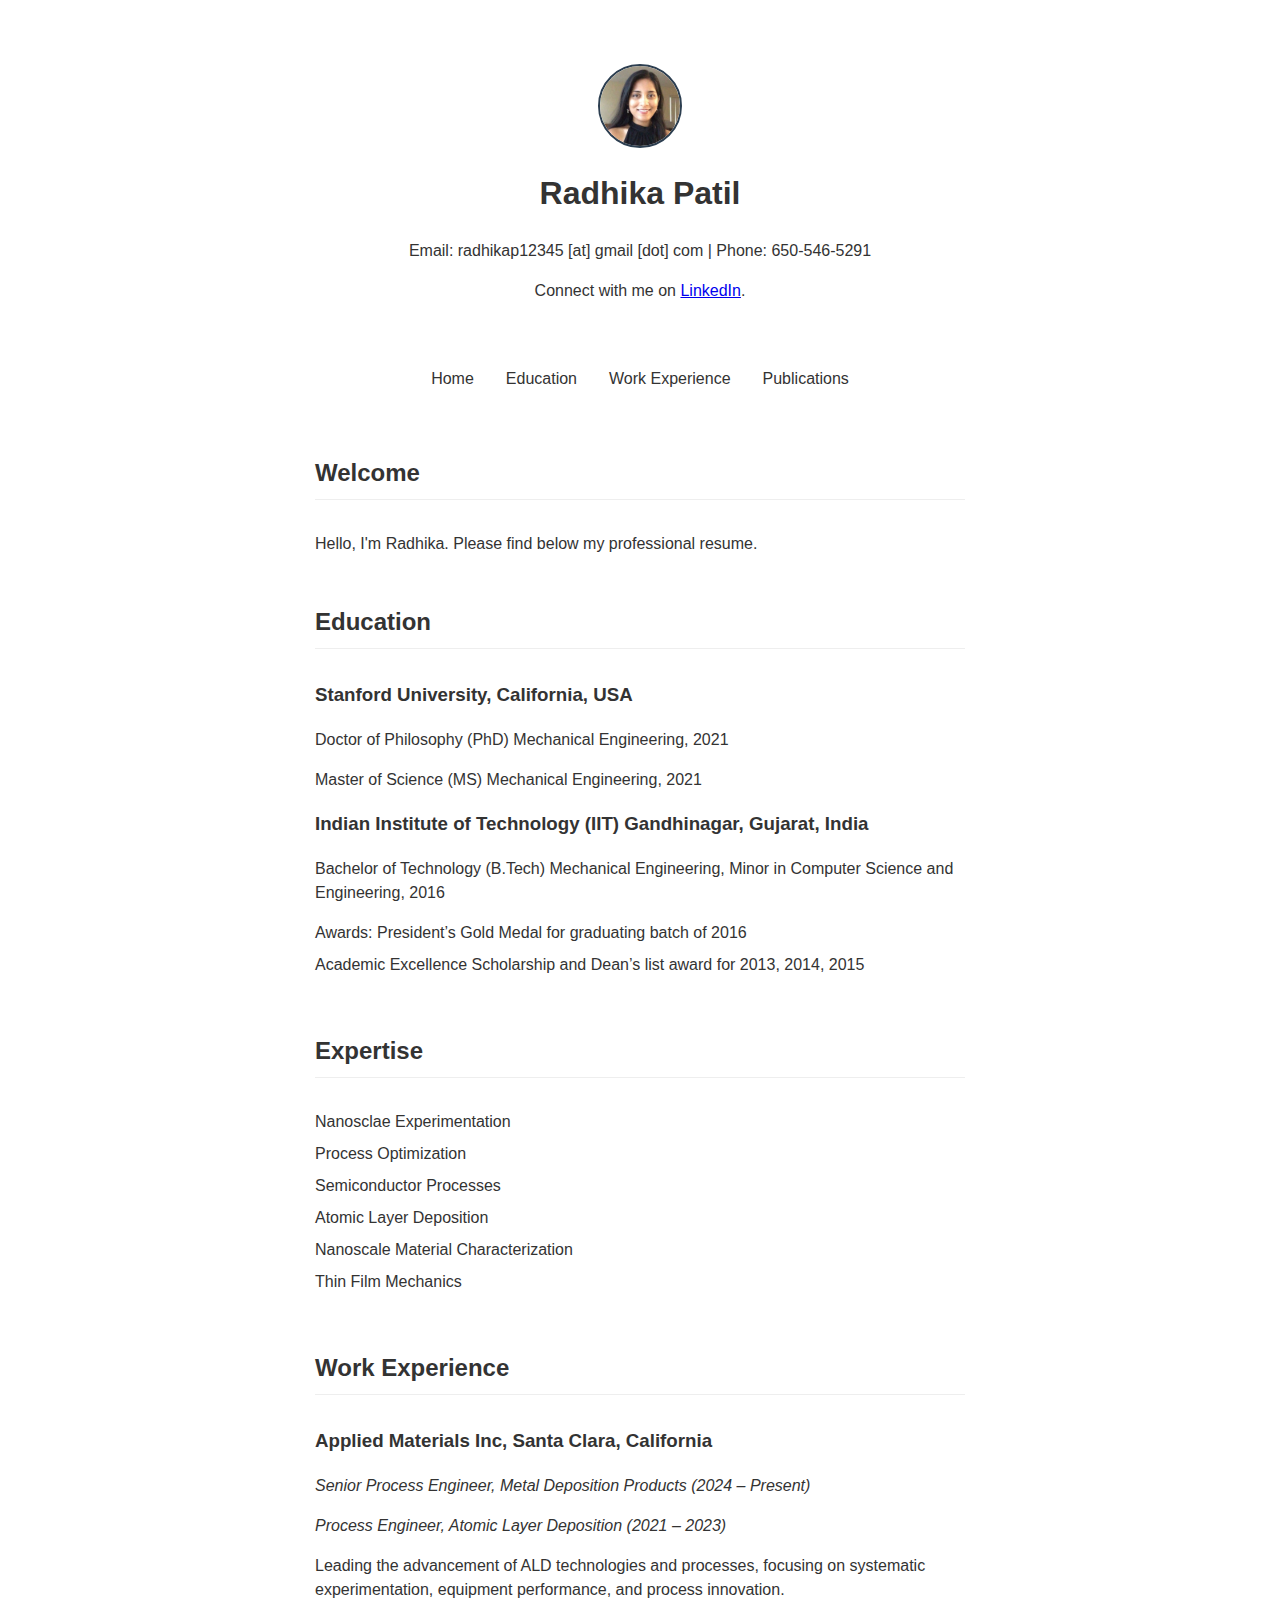
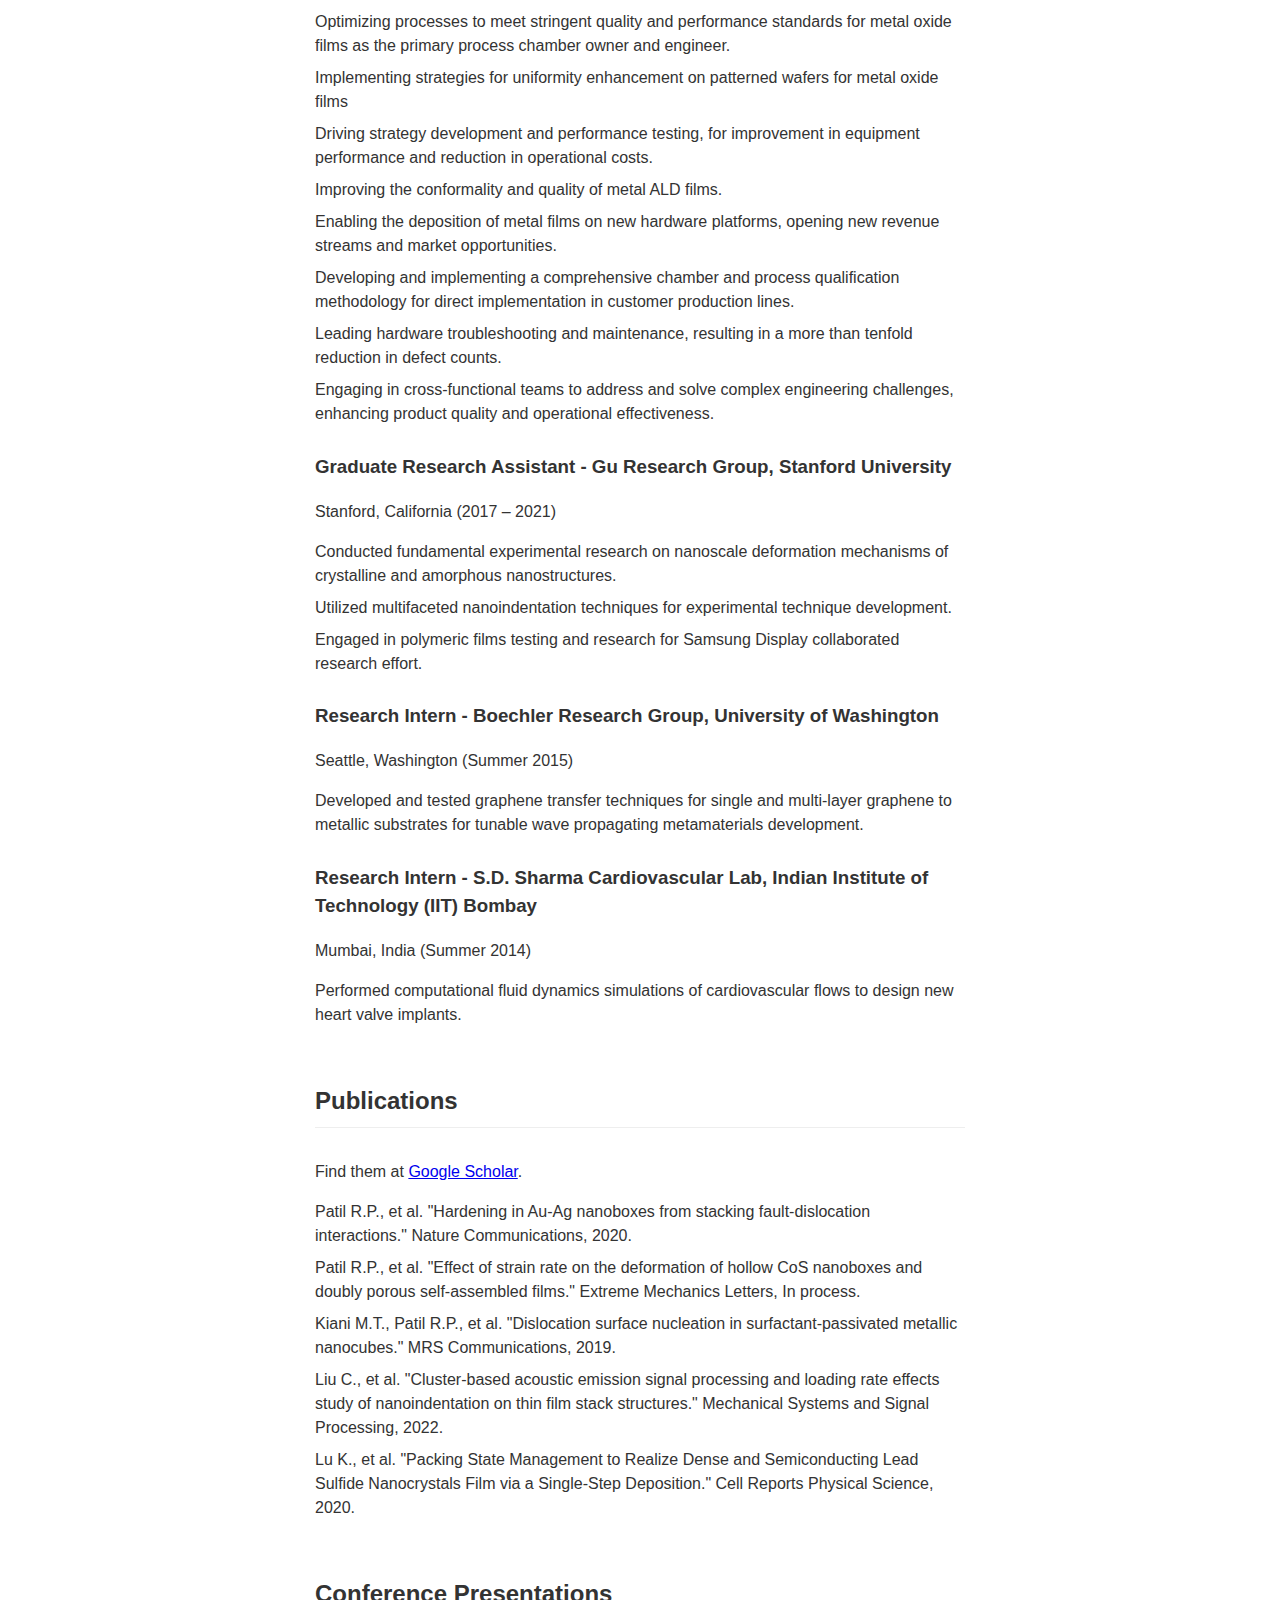
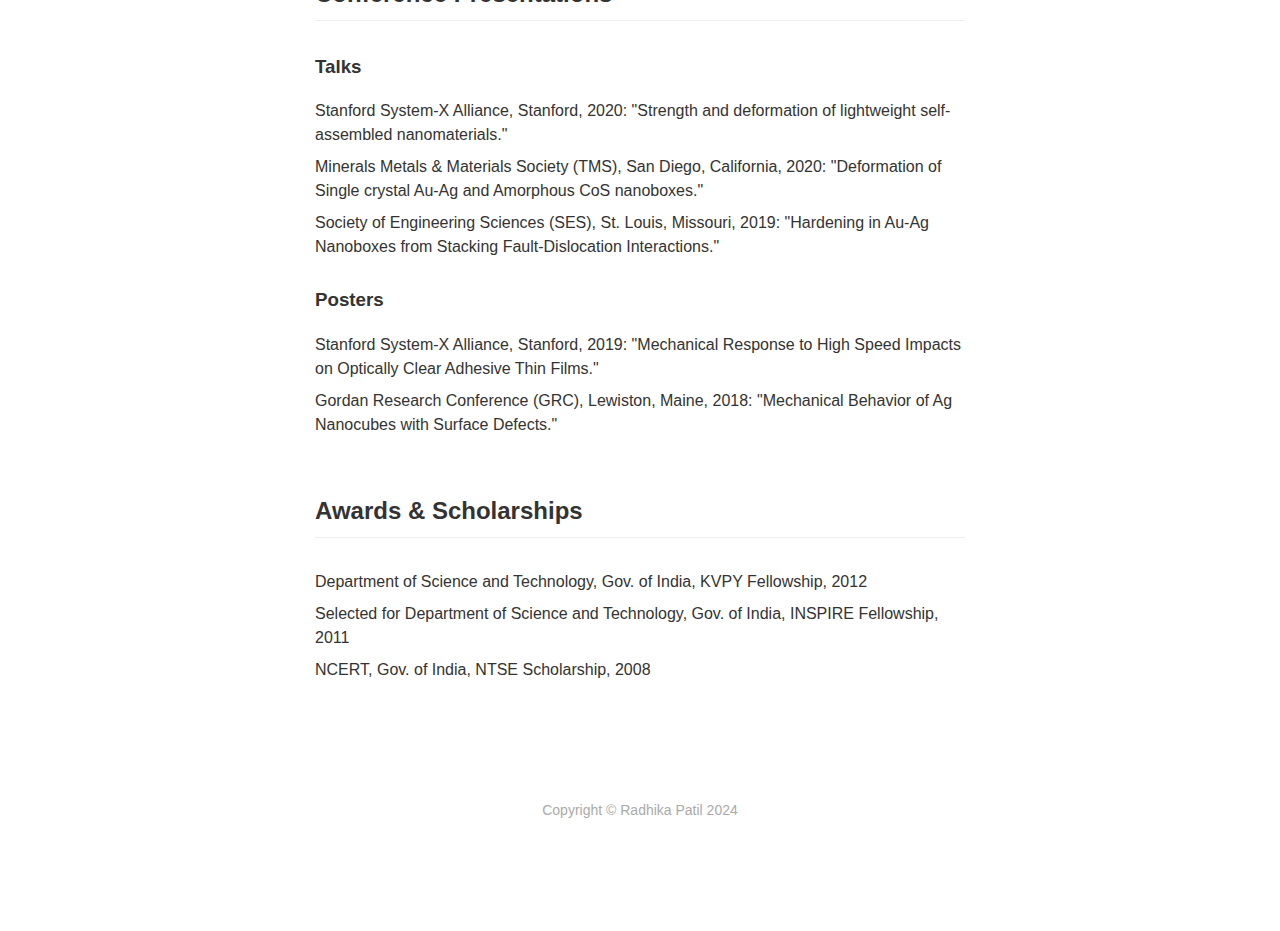
==== index.html @ a6abef46 "Add google scholar link in publications section" ====
<!DOCTYPE html>
<html lang="en">

<head>
    <meta charset="UTF-8">
    <meta name="viewport" content="width=device-width, initial-scale=1.0">
    <title>Radhika Patil</title>
    <link rel="stylesheet" href="style5.css">
</head>

<body>
    <header>
        <img src="profile2.jpeg" alt="Radhika Patil" class="profile-pic">
        <h1>Radhika Patil</h1>
        <p>Email: radhikap12345 [at] gmail [dot] com | Phone: 650-546-5291</p>
        <!-- LinkedIn Link -->
        <p>Connect with me on <a href="https://www.linkedin.com/in/radhikap12345/" target="_blank">LinkedIn</a>.</p>

    </header>

    <nav>
        <ul>
            <li><a href="#home">Home</a></li>
            <li><a href="#education">Education</a></li>
            <li><a href="#work">Work Experience</a></li>
            <li><a href="#publications">Publications</a></li>
        </ul>
    </nav>

    <section id="home">
        <h2>Welcome</h2>
        <p>Hello, I'm Radhika. Please find below my professional resume.
        </p>
    </section>

    <section id="education">
        <h2>Education</h2>
        <div class="education-entry">
            <h3>Stanford University, California, USA</h3>
            <p>Doctor of Philosophy (PhD) Mechanical Engineering, 2021</p>
            <p>Master of Science (MS) Mechanical Engineering, 2021</p>
        </div>
        <div class="education-entry">
            <h3>Indian Institute of Technology (IIT) Gandhinagar, Gujarat, India</h3>
            <p>Bachelor of Technology (B.Tech) Mechanical Engineering, Minor in Computer Science and Engineering, 2016
            </p>
            <ul>
                <li>Awards: President’s Gold Medal for graduating batch of 2016</li>
                <li>Academic Excellence Scholarship and Dean’s list award for 2013, 2014, 2015</li>
            </ul>
        </div>
    </section>

    <section id="expertise">
        <h2>Expertise</h2>
        <ul>
            <li>Nanosclae Experimentation</li>
            <li>Process Optimization</li>
            <li>Semiconductor Processes</li>
            <li>Atomic Layer Deposition</li>
            <li>Nanoscale Material Characterization</li>
            <li>Thin Film Mechanics</li>

        </ul>
    </section>

    <section id="work">
        <h2>Work Experience</h2>
        <div class="work-entry">
            <h3>Applied Materials Inc, Santa Clara, California</h3>
            <p>
                <i>Senior Process Engineer, Metal Deposition Products (2024 – Present)</i>
            </p>
            <p>
                <i>Process Engineer, Atomic Layer Deposition (2021 – 2023)</i>
            </p>
            <ul>

                <li>Leading the advancement of ALD technologies and processes, focusing on systematic experimentation,
                    equipment performance, and process innovation.</li>
                <li>Optimizing processes to meet stringent quality and performance standards for metal oxide films as
                    the
                    primary process chamber owner and engineer.</li>
                <li>Implementing strategies for uniformity enhancement on patterned wafers for metal oxide films</li>
                <li>Driving strategy development and performance testing, for improvement in equipment
                    performance and reduction in operational costs.</li>
                <li>Improving the conformality and quality of metal ALD films.</li>
                <li>Enabling the deposition of metal films on new hardware platforms, opening new revenue streams and
                    market opportunities.</li>
                <li>Developing and implementing a comprehensive chamber and process qualification methodology for direct
                    implementation in customer production lines.</li>
                <li>Leading hardware troubleshooting and maintenance, resulting in a more than tenfold reduction in
                    defect
                    counts.</li>
                <li>Engaging in cross-functional teams to address and solve complex engineering challenges, enhancing
                    product quality and operational effectiveness.</li>
            </ul>
        </div>
        <div class="work-entry">
            <h3>Graduate Research Assistant - Gu Research Group, Stanford University</h3>
            <p>Stanford, California (2017 – 2021)</p>
            <ul>
                <li>Conducted fundamental experimental research on nanoscale deformation mechanisms of crystalline and
                    amorphous nanostructures.</li>
                <li>Utilized multifaceted nanoindentation techniques for experimental technique development.</li>
                <li>Engaged in polymeric films testing and research for Samsung Display collaborated research effort.
                </li>
            </ul>
        </div>
        <div class="work-entry">
            <h3>Research Intern - Boechler Research Group, University of Washington</h3>
            <p>Seattle, Washington (Summer 2015)</p>
            <ul>
                <li>Developed and tested graphene transfer techniques for single and multi-layer graphene to metallic
                    substrates for tunable wave propagating metamaterials development.</li>
            </ul>
        </div>
        <div class="work-entry">
            <h3>Research Intern - S.D. Sharma Cardiovascular Lab, Indian Institute of Technology (IIT) Bombay</h3>
            <p>Mumbai, India (Summer 2014)</p>
            <ul>
                <li>Performed computational fluid dynamics simulations of cardiovascular flows to design new heart valve
                    implants.</li>
            </ul>
        </div>
    </section>

    <!-- Publications Section -->
    <section id="publications">
        <h2>Publications</h2>
        <p>Find them at <a href="https://scholar.google.com/citations?user=S4MUJtoAAAAJ&hl=en" target="_blank">Google
                Scholar</a>.</p>
        <ul>
            <li>Patil R.P., et al. "Hardening in Au-Ag nanoboxes from stacking fault-dislocation interactions." Nature
                Communications, 2020.</li>
            <li>Patil R.P., et al. "Effect of strain rate on the deformation of hollow CoS nanoboxes and doubly porous
                self-assembled films." Extreme Mechanics Letters, In process.</li>
            <li>Kiani M.T., Patil R.P., et al. "Dislocation surface nucleation in surfactant-passivated metallic
                nanocubes."
                MRS Communications, 2019.</li>
            <li>Liu C., et al. "Cluster-based acoustic emission signal processing and loading rate effects study of
                nanoindentation on thin film stack structures." Mechanical Systems and Signal Processing, 2022.</li>
            <li>Lu K., et al. "Packing State Management to Realize Dense and Semiconducting Lead Sulfide Nanocrystals
                Film
                via a Single-Step Deposition." Cell Reports Physical Science, 2020.</li>
        </ul>
    </section>

    <!-- Conference Presentations Section -->
    <section id="conferences">
        <h2>Conference Presentations</h2>
        <div>
            <h3>Talks</h3>
            <ul>
                <li>Stanford System-X Alliance, Stanford, 2020: "Strength and deformation of lightweight self-assembled
                    nanomaterials."</li>
                <li>Minerals Metals & Materials Society (TMS), San Diego, California, 2020: "Deformation of Single
                    crystal
                    Au-Ag and Amorphous CoS nanoboxes."</li>
                <li>Society of Engineering Sciences (SES), St. Louis, Missouri, 2019: "Hardening in Au-Ag Nanoboxes from
                    Stacking Fault-Dislocation Interactions."</li>
            </ul>
        </div>
        <div>
            <h3>Posters</h3>
            <ul>
                <li>Stanford System-X Alliance, Stanford, 2019: "Mechanical Response to High Speed Impacts on Optically
                    Clear Adhesive Thin Films."</li>
                <li>Gordan Research Conference (GRC), Lewiston, Maine, 2018: "Mechanical Behavior of Ag Nanocubes with
                    Surface Defects."</li>
            </ul>
        </div>
    </section>

    <section id="awards">
        <h2>Awards & Scholarships</h2>
        <ul>
            <li>Department of Science and Technology, Gov. of India, KVPY Fellowship, 2012</li>
            <li>Selected for Department of Science and Technology, Gov. of India, INSPIRE Fellowship, 2011</li>
            <li>NCERT, Gov. of India, NTSE Scholarship, 2008</li>
            <!-- Include other awards and recognitions from the resume here -->
        </ul>
    </section>

    <footer>
        <p>Copyright © Radhika Patil 2024</p>
    </footer>
</body>

</html>
---- style5.css ----
/* Base Styles */
html {
    font-size: 16px;
}

body {
    font-family: 'Helvetica Neue', Arial, sans-serif;
    color: #333;
    background-color: #FFF;
    margin: 0;
    padding: 4rem 2rem;
    /* Ample whitespace */
    line-height: 1.5;
}

/* Header */
header {
    text-align: center;
    margin-bottom: 4rem;
    /* More whitespace */
}

.profile-pic {
    width: 80px;
    /* Even smaller for ultra minimalism */
    height: 80px;
    border-radius: 50%;
    object-fit: cover;
    display: block;
    margin: 0 auto 1rem;
    /* Centered alignment */
    border: 2px solid #2c3e50;
    /* Subtle border */
}

/* Navigation */
nav ul {
    display: flex;
    justify-content: center;
    list-style: none;
    margin-bottom: 4rem;
    /* Increased bottom margin */
}

nav ul li {
    padding: 0 1rem;
}

nav ul li a {
    text-decoration: none;
    color: #333;
    font-weight: 500;
}

/* Sections */
section {
    margin-bottom: 3rem;
    /* Increased margin for separation */
    max-width: 650px;
    /* Narrower width for focus */
    margin-left: auto;
    margin-right: auto;
}

h2 {
    border-bottom: 1px solid #eee;
    /* Subtle separation */
    padding-bottom: 0.5rem;
    margin-bottom: 2rem;
}

/* Footer */
footer {
    text-align: center;
    padding: 2rem 0;
    font-size: 0.875rem;
    color: #aaa;
    /* More subdued footer */
    margin-top: 4rem;
}

/* No Box Shadows, Backgrounds, or Additional Borders */
/* Simplified List Styles */
ul {
    list-style-type: none;
    /* No bullets for ultra minimalism */
    padding: 0;
}

li {
    padding-bottom: 0.5rem;
}

/* Simplifying Form Elements */
input[type="text"],
input[type="email"],
textarea,
button {
    width: 100%;
    padding: 0.75rem;
    margin-bottom: 1rem;
    border: 1px solid #eee;
    /* Lighter borders */
    border-radius: 0;
    /* Removing border-radius for simplicity */
    background: #fafafa;
    /* Slight off-white background */
}

button {
    background-color: #333;
    /* Dark button for contrast */
    color: white;
    border: none;
    cursor: pointer;
}

button:hover {
    opacity: 0.9;
    /* Simple hover effect */
}
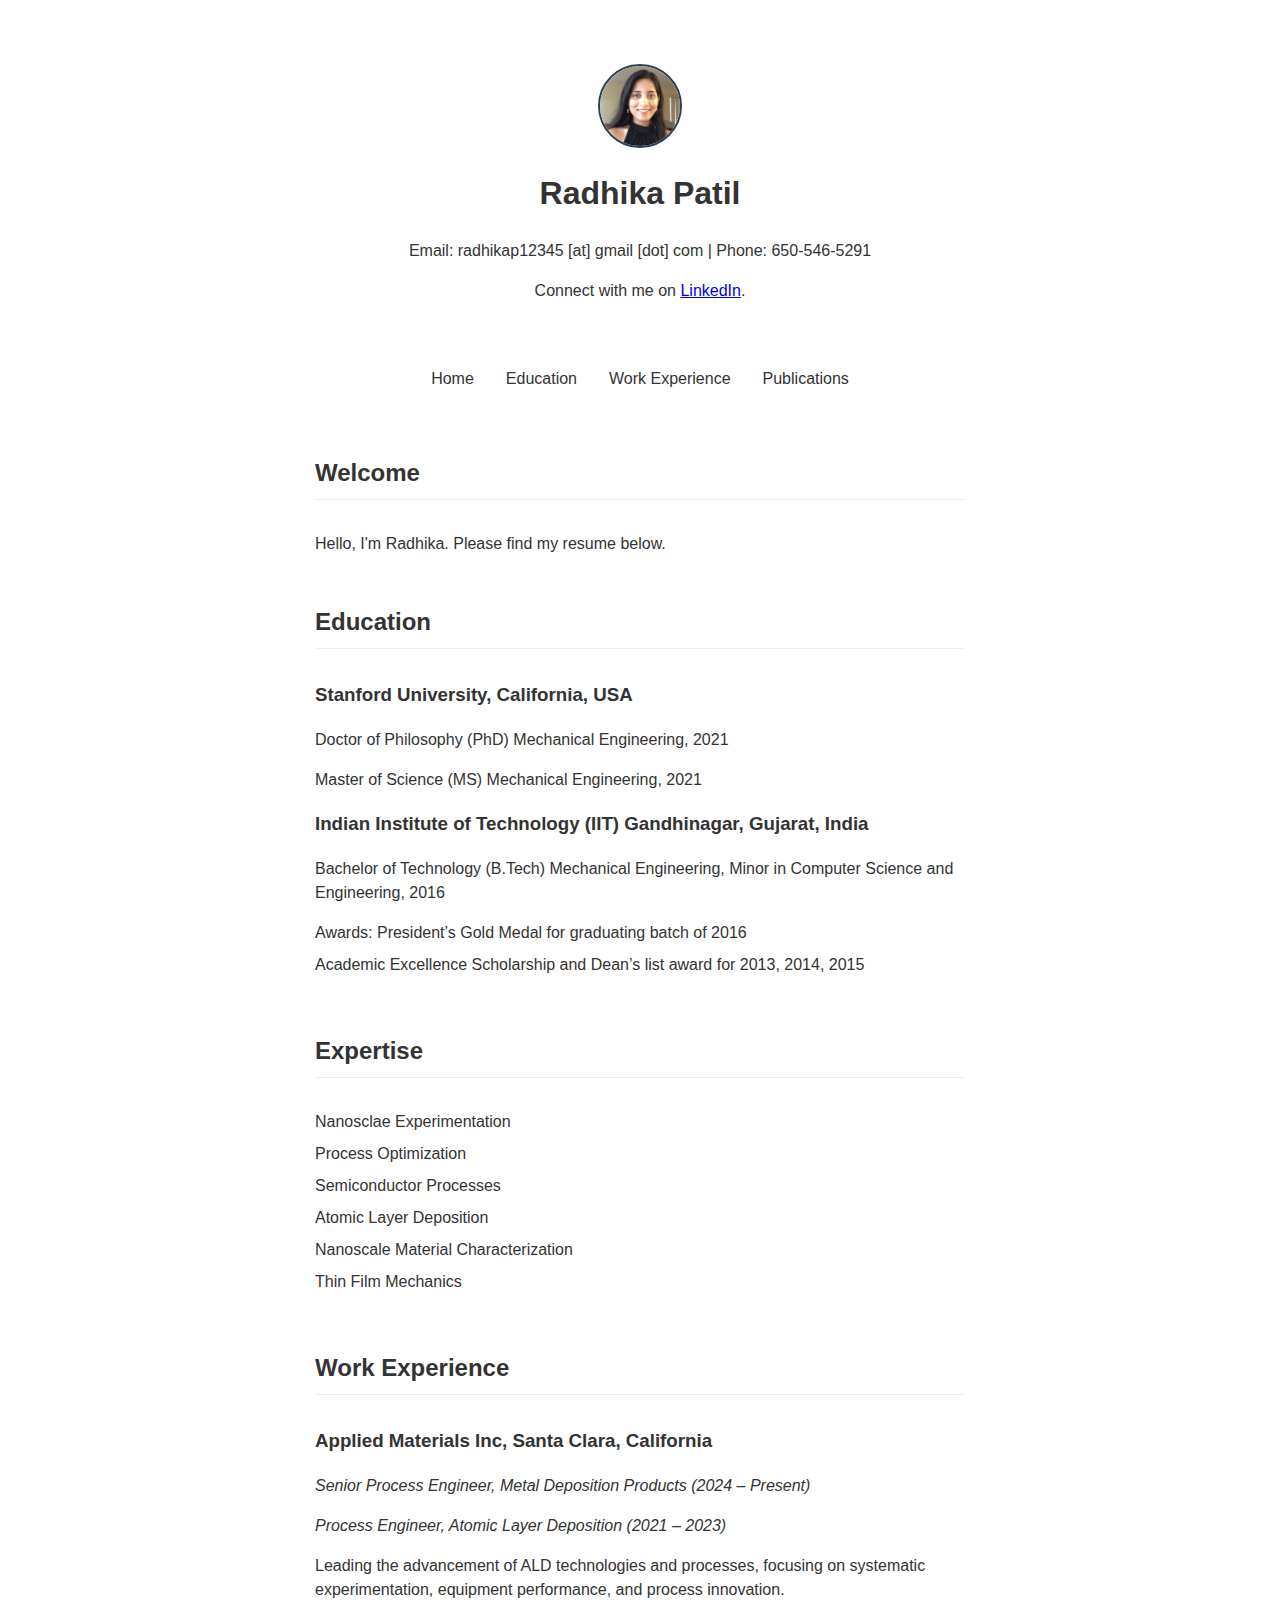
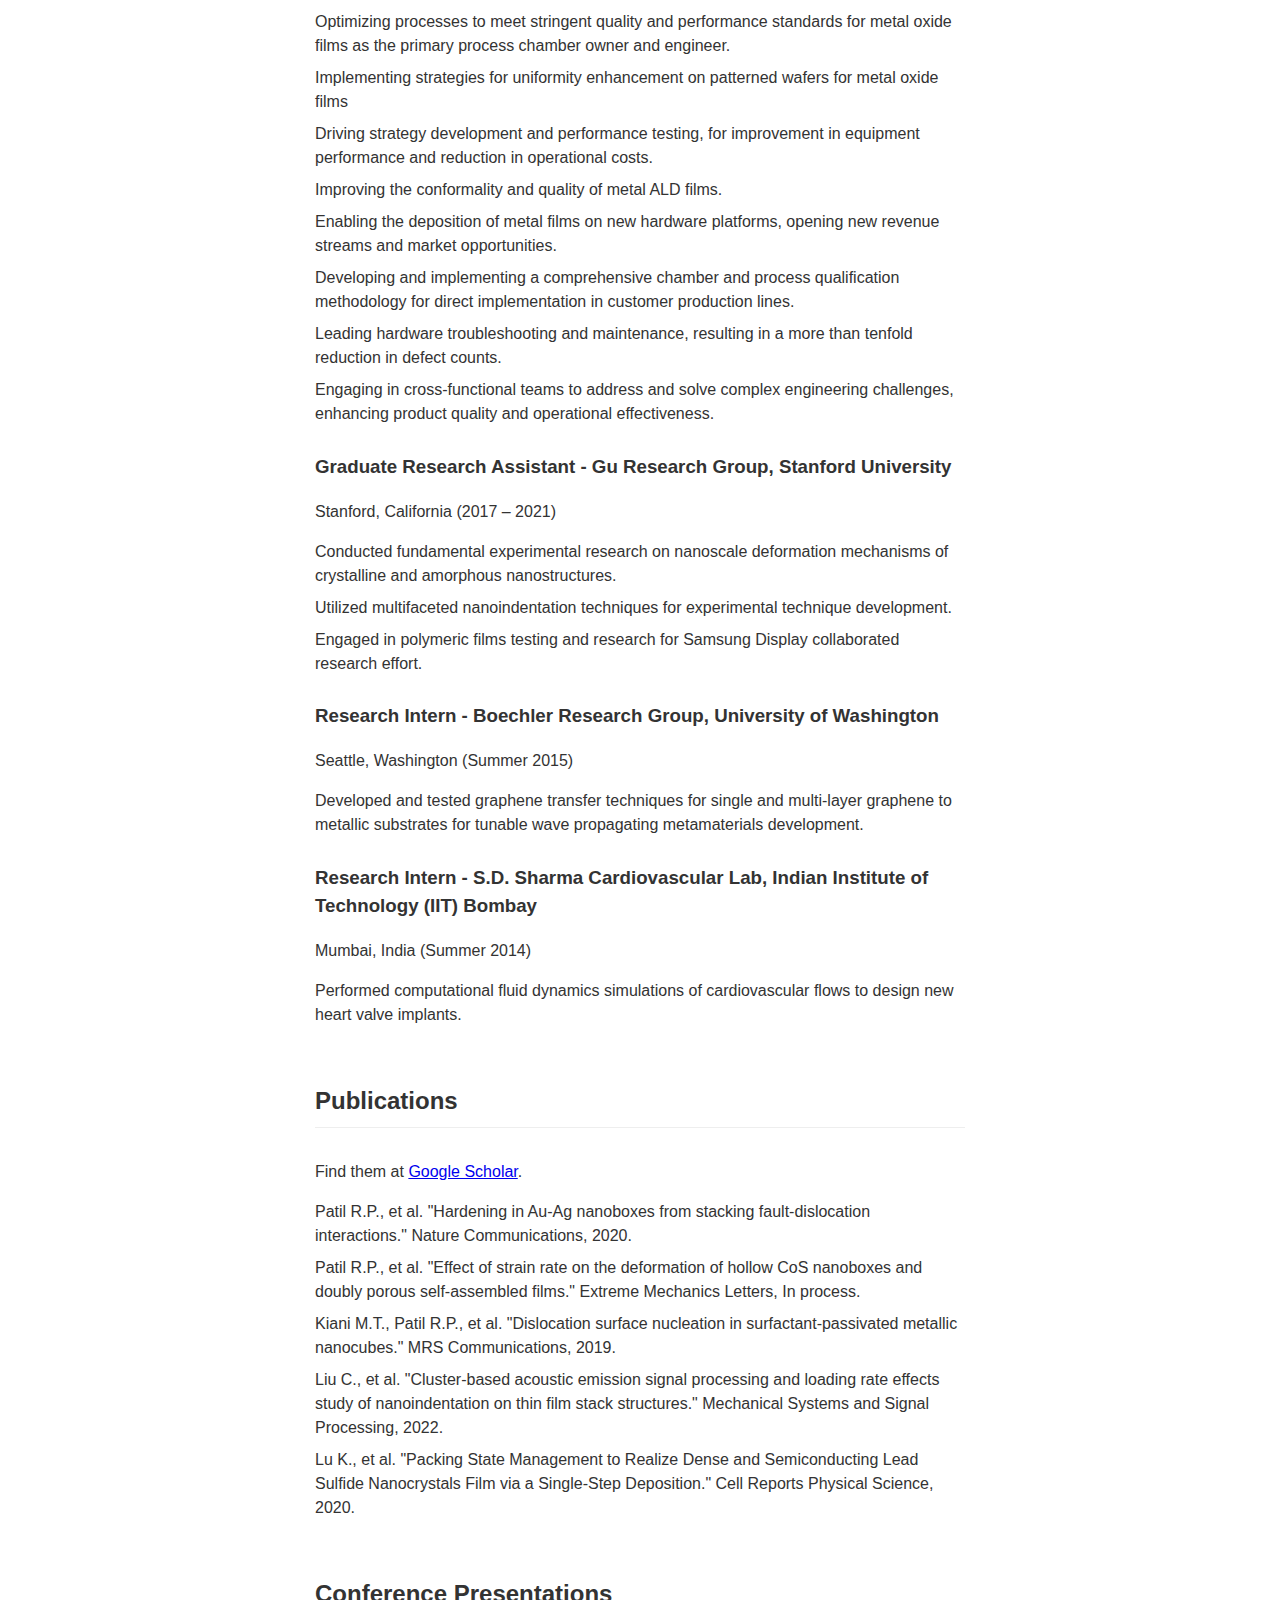
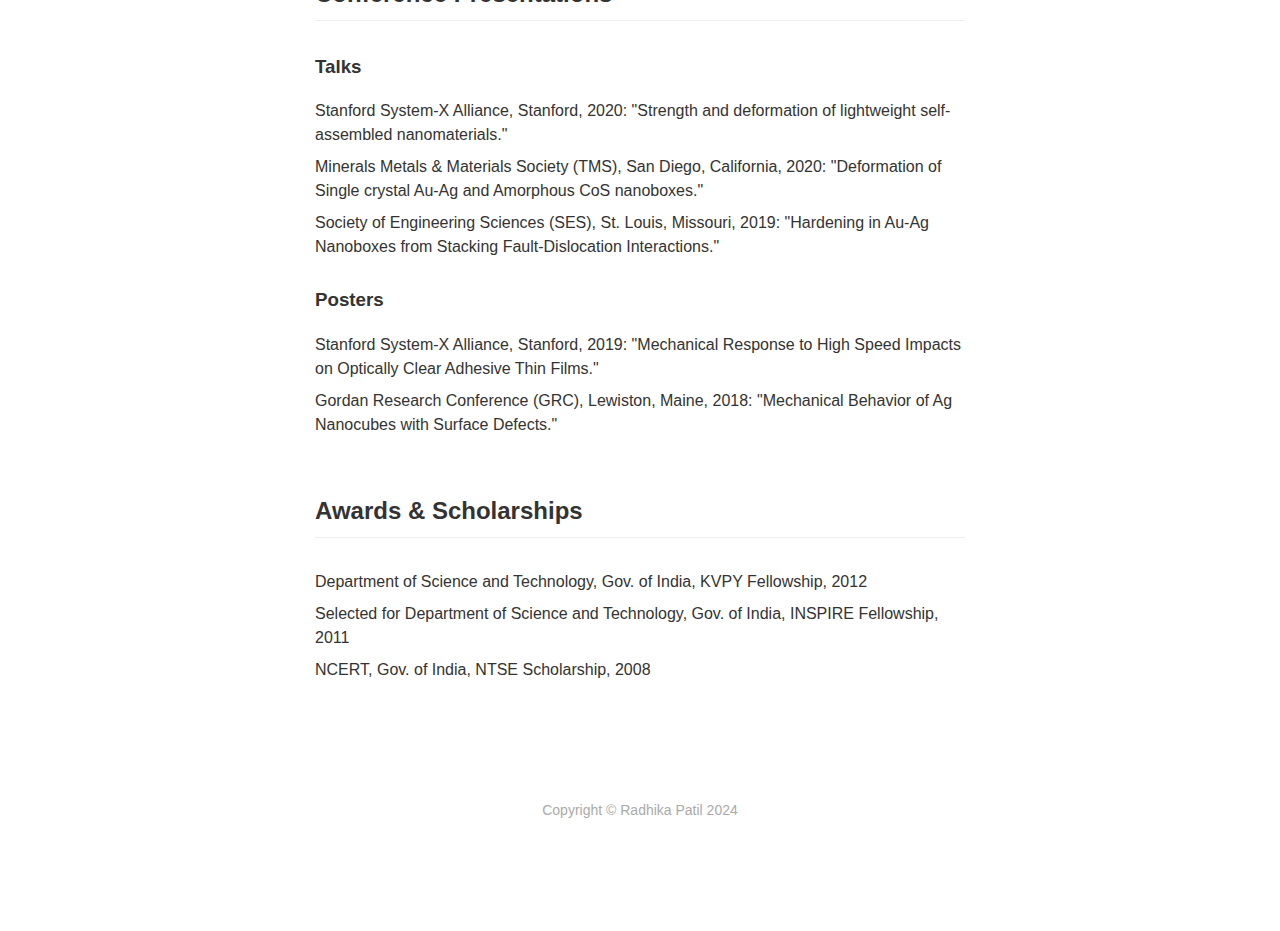
==== commit 55ebb0f8: "Merge pull request #1 from radhikap12345/master" ====
--- a/index.html
+++ b/index.html
@@ -29,7 +29,7 @@
 
     <section id="home">
         <h2>Welcome</h2>
-        <p>Hello, I'm Radhika. Please find below my professional resume.
+        <p>Hello, I'm Radhika. Please find my resume below.
         </p>
     </section>
 
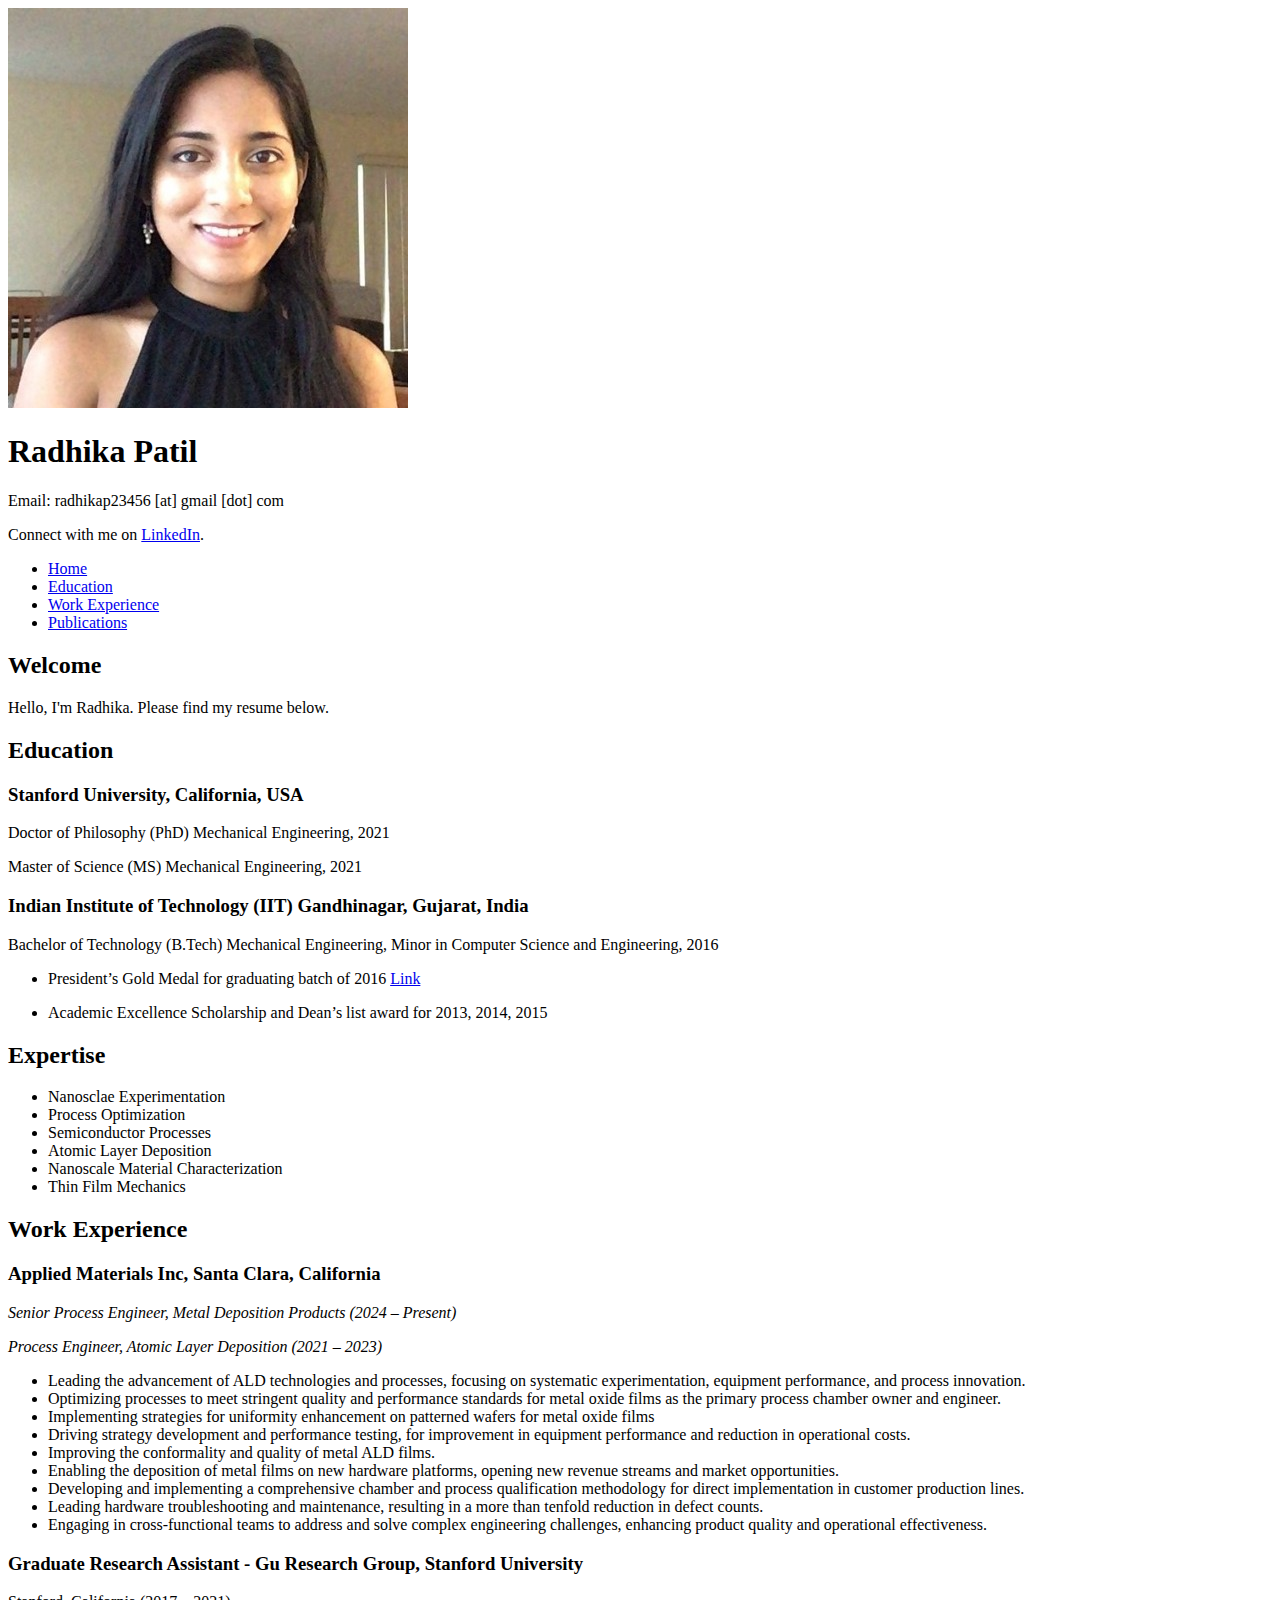
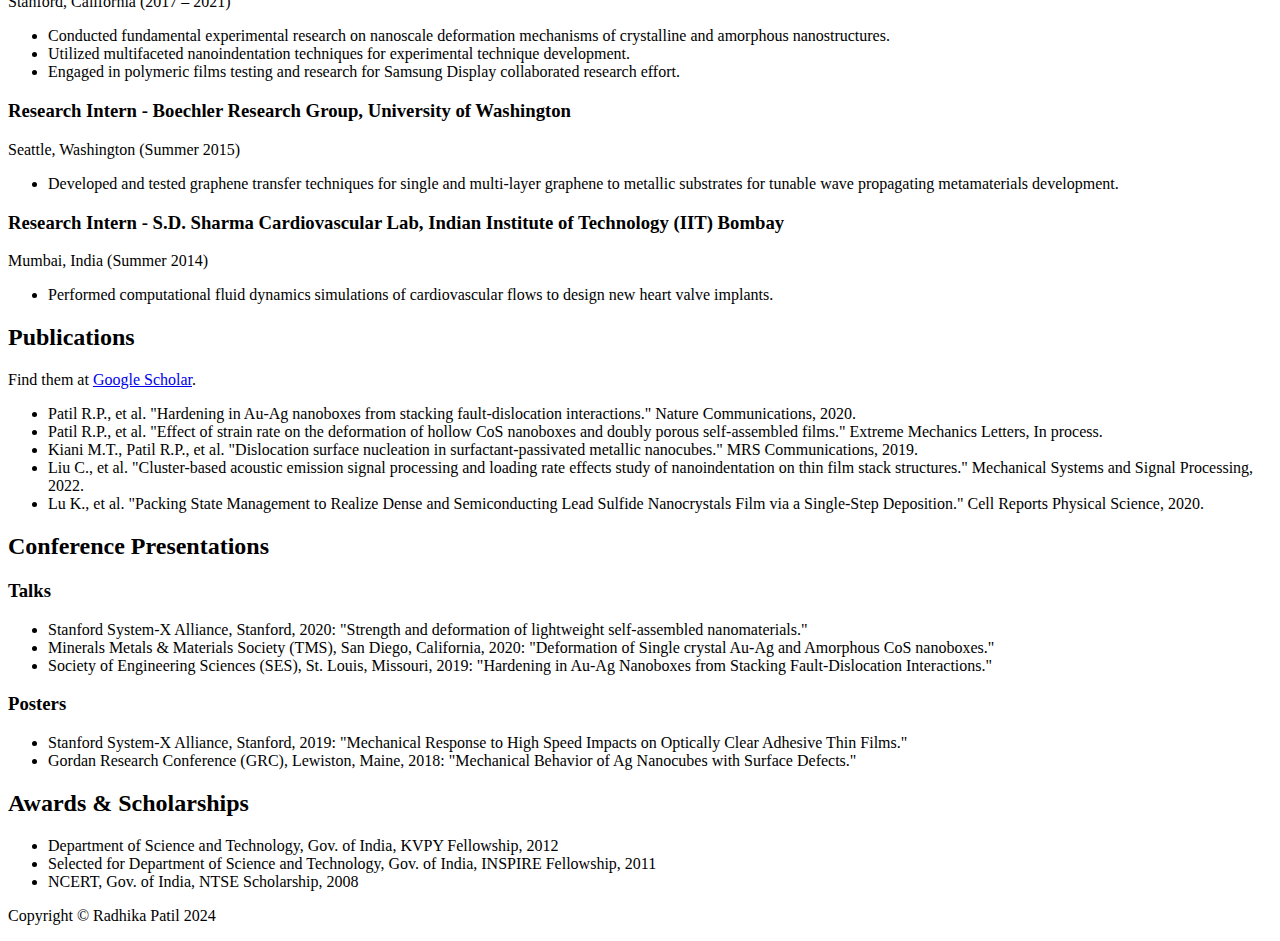
==== commit 2c366d73: "Removed phone number" ====
--- a/index.html
+++ b/index.html
@@ -5,14 +5,16 @@
     <meta charset="UTF-8">
     <meta name="viewport" content="width=device-width, initial-scale=1.0">
     <title>Radhika Patil</title>
-    <link rel="stylesheet" href="style5.css">
+    <link rel="stylesheet" href="style6.css">
+    <link href="https://fonts.googleapis.com/css2?family=Great+Vibes&family=Open+Sans:wght@400;600&display=swap"
+        rel="stylesheet">
 </head>
 
 <body>
     <header>
         <img src="profile2.jpeg" alt="Radhika Patil" class="profile-pic">
         <h1>Radhika Patil</h1>
-        <p>Email: radhikap12345 [at] gmail [dot] com | Phone: 650-546-5291</p>
+        <p>Email: radhikap23456 [at] gmail [dot] com </p>
         <!-- LinkedIn Link -->
         <p>Connect with me on <a href="https://www.linkedin.com/in/radhikap12345/" target="_blank">LinkedIn</a>.</p>
 
@@ -45,7 +47,9 @@
             <p>Bachelor of Technology (B.Tech) Mechanical Engineering, Minor in Computer Science and Engineering, 2016
             </p>
             <ul>
-                <li>Awards: President’s Gold Medal for graduating batch of 2016</li>
+                <li>President’s Gold Medal for graduating batch of 2016 <a href="https://iitgn.ac.in/students/awards"
+                        target="_blank">Link</a></p>
+                </li>
                 <li>Academic Excellence Scholarship and Dean’s list award for 2013, 2014, 2015</li>
             </ul>
         </div>
